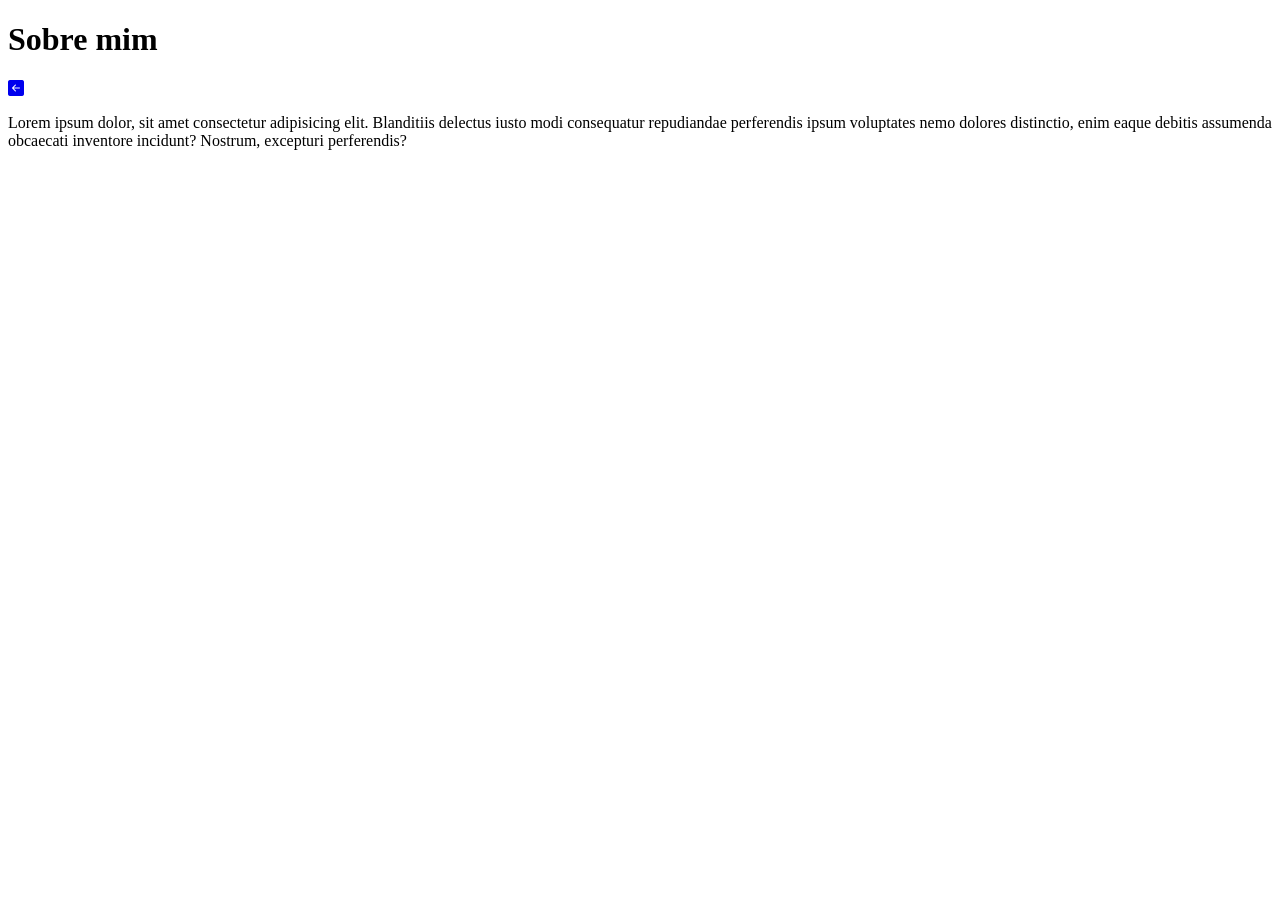
==== about.html @ 0c822752 "Add files via upload" ====
<!DOCTYPE html>
<html lang="pt">
<head>
    <meta charset="UTF-8">
    <meta name="viewport" content="width=device-width, initial-scale=1.0">
    <link rel="stylesheet" href="https://cdn.jsdelivr.net/npm/bootstrap-icons@1.13.1/font/bootstrap-icons.min.css">
    <link rel="stylesheet" href="about.css">
    <title>Document</title>
</head>
<body>
    <header>
        <div class="title">
            <h1>Sobre mim</h1>
        </div>
        <a href="index.html"><i class="bi bi-arrow-left-square-fill"></i></i></a>
    </header>
    <main>
        <div class="conteudo">
            <p>Lorem ipsum dolor, sit amet consectetur adipisicing elit. Blanditiis delectus iusto modi consequatur repudiandae perferendis ipsum voluptates nemo dolores distinctio, enim eaque debitis assumenda obcaecati inventore incidunt? Nostrum, excepturi perferendis?</p>
        </div>
        <div class="foto">
            <img src="img/WhatsApp Image 2026-04-28 at 21.05.30.jpeg" alt="">
        </div>
    </main>
</body>
</html>
---- about.css ----
.sobre {
    padding: 60px 20px;
    background-color: #020617;
}

.sobre-container {
    display: flex;
    align-items: center;
    justify-content: center;
    gap: 40px;
    flex-wrap: wrap;
}

.sobre-img img {
    width: 250px;
    border-radius: 50%;
    border: 4px solid #2563eb;
}

.sobre-texto {
    max-width: 500px;
}

.sobre-texto h1 {
    font-size: 36px;
    margin-bottom: 15px;
}

.sobre-texto p {
    margin-bottom: 15px;
    color: #cbd5e1;
}

.btn-cv {
    display: inline-block;
    text-decoration: none;
    background-color: #2563eb;
    color: white;
    padding: 12px 20px;
    border-radius: 8px;
    transition: 0.3s;
}

.btn-cv:hover {
    background-color: #1d4ed8;
}
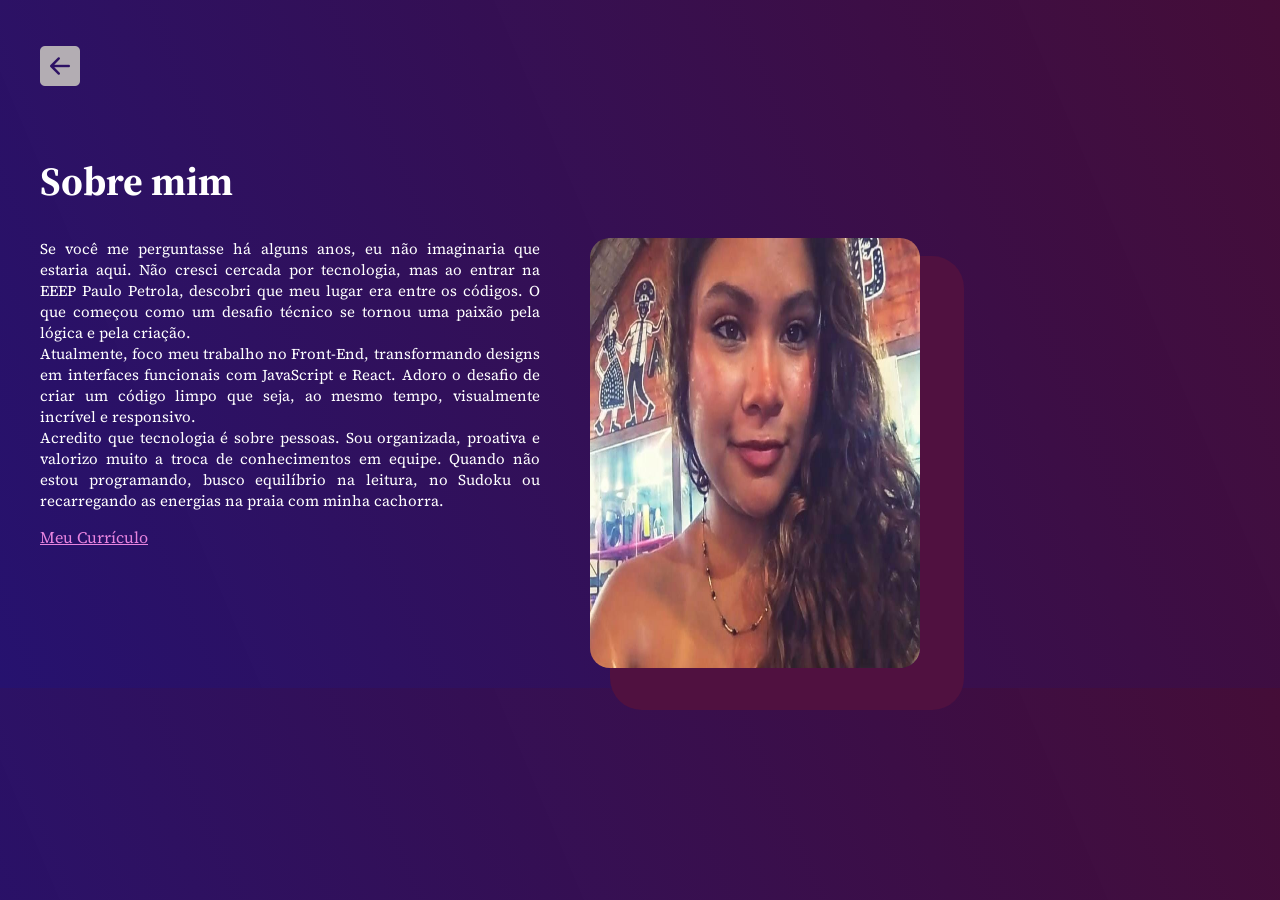
==== commit 9bd09ff2: "modificação foi atualizado e ajeitado os erros" ====
--- a/about.html
+++ b/about.html
@@ -8,19 +8,25 @@
     <title>Document</title>
 </head>
 <body>
-    <header>
-        <div class="title">
+    <div class="home">
+            <a href="index.html"><i class="bi bi-arrow-left-square-fill"></i></i></a>
+        </div>
+    <section>
+        
             <h1>Sobre mim</h1>
+   <div class="conteiner-sobre">
+    <div class="text">
+        <div class="conteudo">
+            <p>Se você me perguntasse há alguns anos, eu não imaginaria que estaria aqui. Não cresci cercada por tecnologia, mas ao entrar na EEEP Paulo Petrola, descobri que meu lugar era entre os códigos. O que começou como um desafio técnico se tornou uma paixão pela lógica e pela criação.</p>
+            <p>Atualmente, foco meu trabalho no Front-End, transformando designs em interfaces funcionais com JavaScript e React. Adoro o desafio de criar um código limpo que seja, ao mesmo tempo, visualmente incrível e responsivo.</p>
+            <p>Acredito que tecnologia é sobre pessoas. Sou organizada, proativa e valorizo muito a troca de conhecimentos em equipe. Quando não estou programando, busco equilíbrio na leitura, no Sudoku ou recarregando as energias na praia com minha cachorra.</p>
         </div>
-        <a href="index.html"><i class="bi bi-arrow-left-square-fill"></i></i></a>
-    </header>
-    <main>
-        <div class="conteudo">
-            <p>Lorem ipsum dolor, sit amet consectetur adipisicing elit. Blanditiis delectus iusto modi consequatur repudiandae perferendis ipsum voluptates nemo dolores distinctio, enim eaque debitis assumenda obcaecati inventore incidunt? Nostrum, excepturi perferendis?</p>
+        <div class="pdf">
+            <a href="profile.pdf" target="_blank">Meu Currículo</a>
         </div>
-        <div class="foto">
-            <img src="img/WhatsApp Image 2026-04-28 at 21.05.30.jpeg" alt="">
         </div>
-    </main>
+            <img src="WhatsApp Image 2026-04-28 at 21.05.30.jpeg" alt="">
+        </div>
+    </section>
 </body>
 </html>
--- a/about.css
+++ b/about.css
@@ -1,46 +1,61 @@
-.sobre {
-    padding: 60px 20px;
-    background-color: #020617;
+@import url('https://fonts.googleapis.com/css2?family=Source+Serif+4:ital,opsz,wght@0,8..60,200..900;1,8..60,200..900&display=swap');
+
+*{
+    padding: 0;
+    border: none;
+    margin: 0;
+    font-family: "Source Serif 4", serif;
+    outline: none;
 }
+body{
+    background: linear-gradient(67deg, rgb(38, 18, 111), rgba(66, 10, 53, 0.99));
+    color:#fff;
+}
+section{
+    padding: 20px 40px;
+}
+h1{
+    font-size: 40px;
+    margin-bottom: 30px;
+}
+.home{
+    margin: 40px 0;
+        a i{
+            padding: 0 40px;
+            font-size: 40px;
+            color: rgba(180, 174, 180, 0.995);
+        }
+}
+.conteudo{
 
-.sobre-container {
+        p{
+            font-size: 15px;
+            max-width: 500px;
+            text-align: justify;
+        }
+}
+.pdf{
+    padding: 15px 0;
+    a{
+        color: #e884df;
+    }
+}
+img{
+    box-shadow: 32px 30px 0 12px #501140;
+    width: 330px;
+    height: 430px;
+    border-radius: 20px;
+    flex-shrink: 0;
+}
+.conteiner-sobre{
     display: flex;
-    align-items: center;
-    justify-content: center;
-    gap: 40px;
-    flex-wrap: wrap;
+    align-items: flex-start; 
+    gap: 50px; 
+    flex-wrap: wrap; 
 }
-
-.sobre-img img {
-    width: 250px;
-    border-radius: 50%;
-    border: 4px solid #2563eb;
-}
-
-.sobre-texto {
+.text{
+    flex: 1; 
     max-width: 500px;
 }
 
-.sobre-texto h1 {
-    font-size: 36px;
-    margin-bottom: 15px;
-}
 
-.sobre-texto p {
-    margin-bottom: 15px;
-    color: #cbd5e1;
-}
-
-.btn-cv {
-    display: inline-block;
-    text-decoration: none;
-    background-color: #2563eb;
-    color: white;
-    padding: 12px 20px;
-    border-radius: 8px;
-    transition: 0.3s;
-}
-
-.btn-cv:hover {
-    background-color: #1d4ed8;
-}
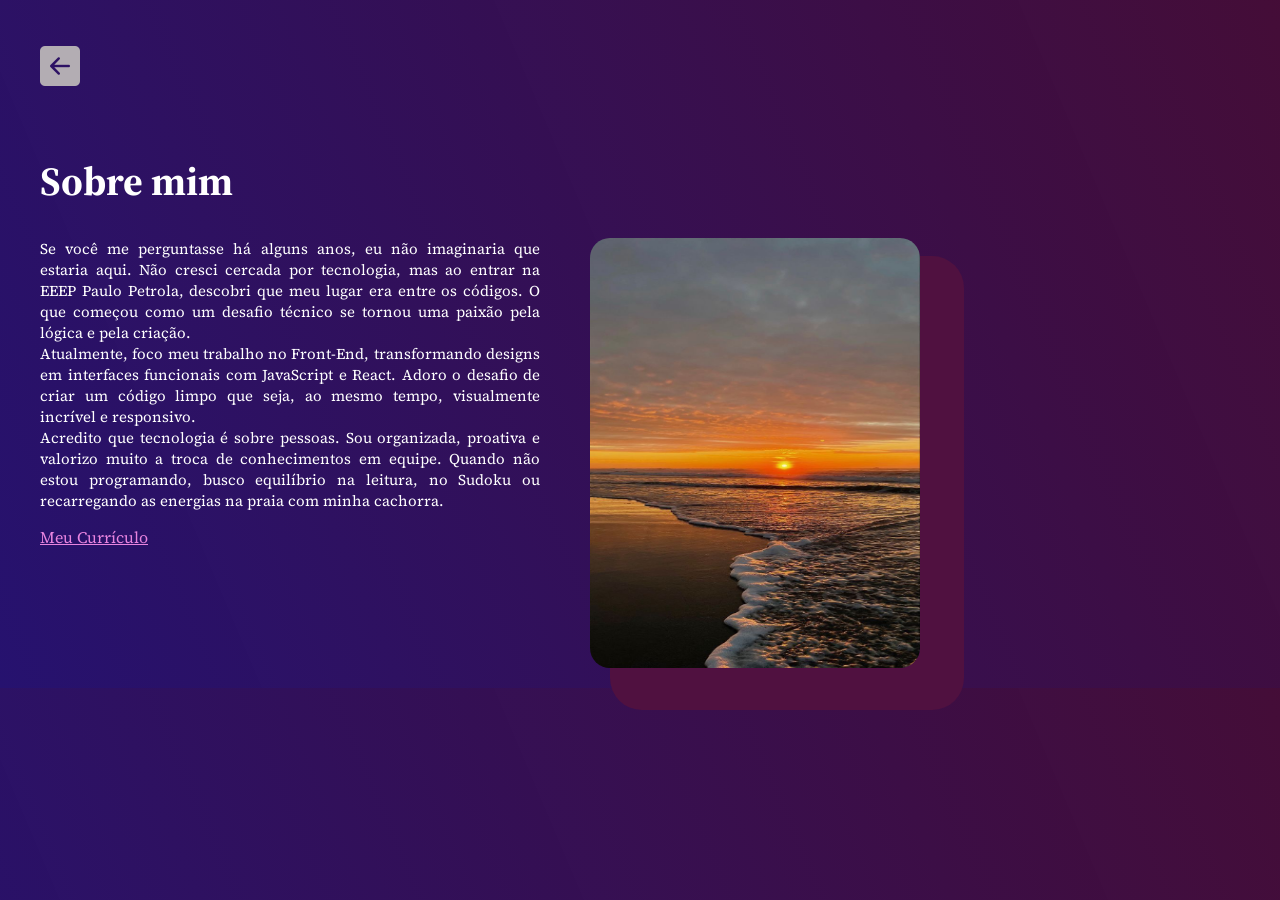
==== commit 4737e4e6: "Projeto.html textos atualizados" ====
--- a/about.html
+++ b/about.html
@@ -5,7 +5,7 @@
     <meta name="viewport" content="width=device-width, initial-scale=1.0">
     <link rel="stylesheet" href="https://cdn.jsdelivr.net/npm/bootstrap-icons@1.13.1/font/bootstrap-icons.min.css">
     <link rel="stylesheet" href="about.css">
-    <title>Document</title>
+    <title>About me</title>
 </head>
 <body>
     <div class="home">
@@ -22,10 +22,10 @@
             <p>Acredito que tecnologia é sobre pessoas. Sou organizada, proativa e valorizo muito a troca de conhecimentos em equipe. Quando não estou programando, busco equilíbrio na leitura, no Sudoku ou recarregando as energias na praia com minha cachorra.</p>
         </div>
         <div class="pdf">
-            <a href="profile.pdf" target="_blank">Meu Currículo</a>
+            <a href="" target="_blank">Meu Currículo</a>
         </div>
         </div>
-            <img src="WhatsApp Image 2026-04-28 at 21.05.30.jpeg" alt="">
+            <img src="img/download (29).jfif" alt="">
         </div>
     </section>
 </body>
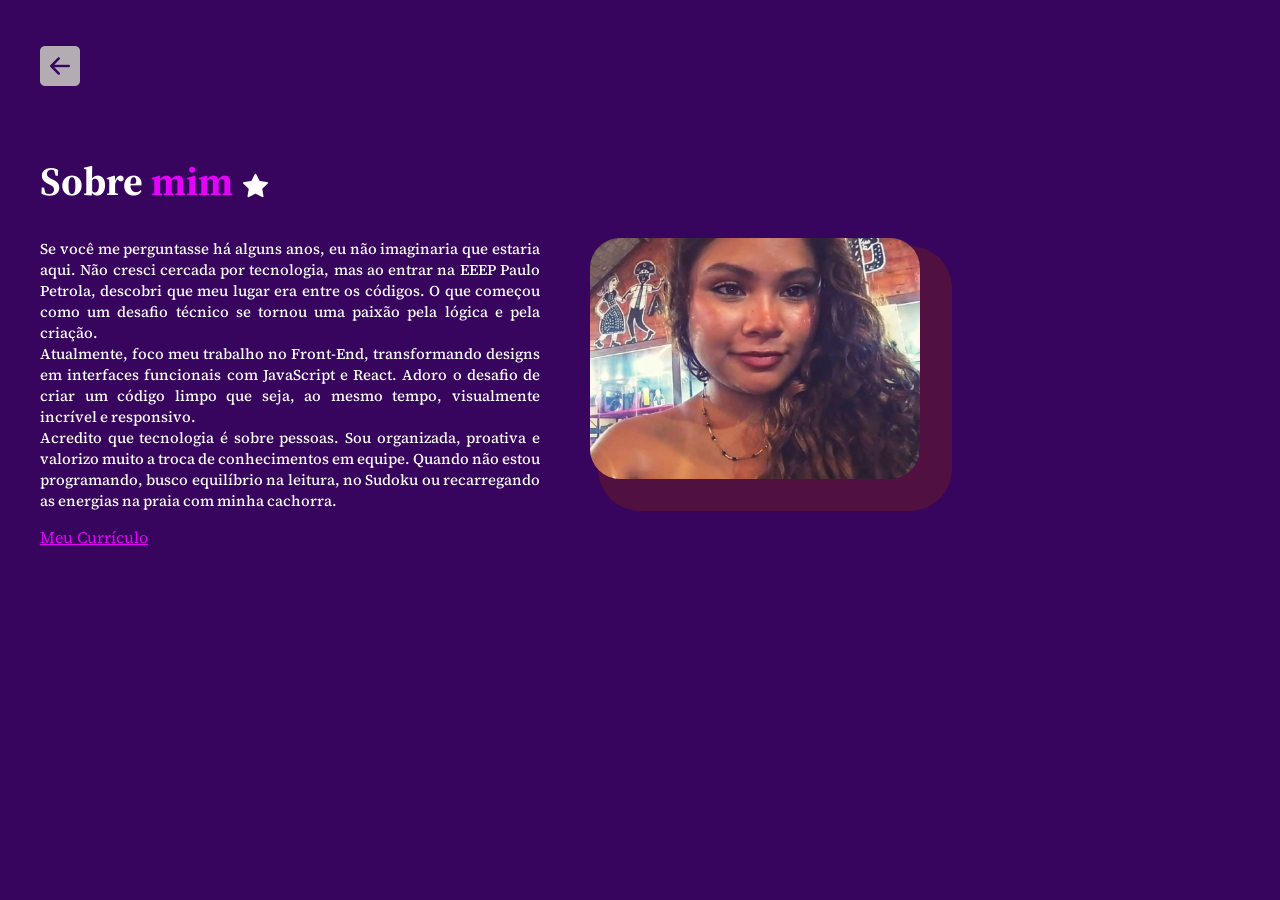
==== commit 6e947585: "about.css mobile feito" ====
--- a/about.html
+++ b/about.html
@@ -13,7 +13,7 @@
         </div>
     <section>
         
-            <h1>Sobre mim</h1>
+            <h1>Sobre <span>mim</span><i class="bi bi-star-fill"></i></h1>
    <div class="conteiner-sobre">
     <div class="text">
         <div class="conteudo">
@@ -22,10 +22,10 @@
             <p>Acredito que tecnologia é sobre pessoas. Sou organizada, proativa e valorizo muito a troca de conhecimentos em equipe. Quando não estou programando, busco equilíbrio na leitura, no Sudoku ou recarregando as energias na praia com minha cachorra.</p>
         </div>
         <div class="pdf">
-            <a href="" target="_blank">Meu Currículo</a>
+            <a href="curriculo/ANTONIA VIVIAN MONTEIRO DOS SANTOS.pdf" target="_blank">Meu Currículo</a>
         </div>
         </div>
-            <img src="img/download (29).jfif" alt="">
+            <img src="img/WhatsApp Image 2026-04-28 at 21.05.30.jpeg" alt="">
         </div>
     </section>
 </body>
--- a/about.css
+++ b/about.css
@@ -8,8 +8,8 @@
     outline: none;
 }
 body{
-    background: linear-gradient(67deg, rgb(38, 18, 111), rgba(66, 10, 53, 0.99));
-    color:#fff;
+    background-color: rgb(55, 4, 94);
+    color:#ffff;
 }
 section{
     padding: 20px 40px;
@@ -17,6 +17,14 @@
 h1{
     font-size: 40px;
     margin-bottom: 30px;
+
+        span{
+            color: #e502fa;
+        }
+        i{
+            font-size: 25px;
+            padding: 0 10px;
+        }
 }
 .home{
     margin: 40px 0;
@@ -30,6 +38,7 @@
 
         p{
             font-size: 15px;
+            font-weight: 500;
             max-width: 500px;
             text-align: justify;
         }
@@ -37,14 +46,14 @@
 .pdf{
     padding: 15px 0;
     a{
-        color: #e884df;
+        color: #e502fa;
     }
 }
 img{
-    box-shadow: 32px 30px 0 12px #501140;
+    box-shadow: 20px 20px 0 12px #501140;
     width: 330px;
-    height: 430px;
-    border-radius: 20px;
+    height: auto;
+    border-radius: 30px;
     flex-shrink: 0;
 }
 .conteiner-sobre{
@@ -57,5 +66,21 @@
     flex: 1; 
     max-width: 500px;
 }
-
-
+@media (max-width: 768px){
+    .conteiner-sobre{
+        flex-direction: column-reverse;
+}
+    img{
+        box-shadow: 18px 18px 0 12px #501140;
+        width: 280px;
+        height: auto;
+        border-radius: 30px;
+        flex-shrink: 0;
+}
+    .conteudo{
+            p{
+                font-size: 13px;
+                font-weight: 400;
+            }
+}
+}
